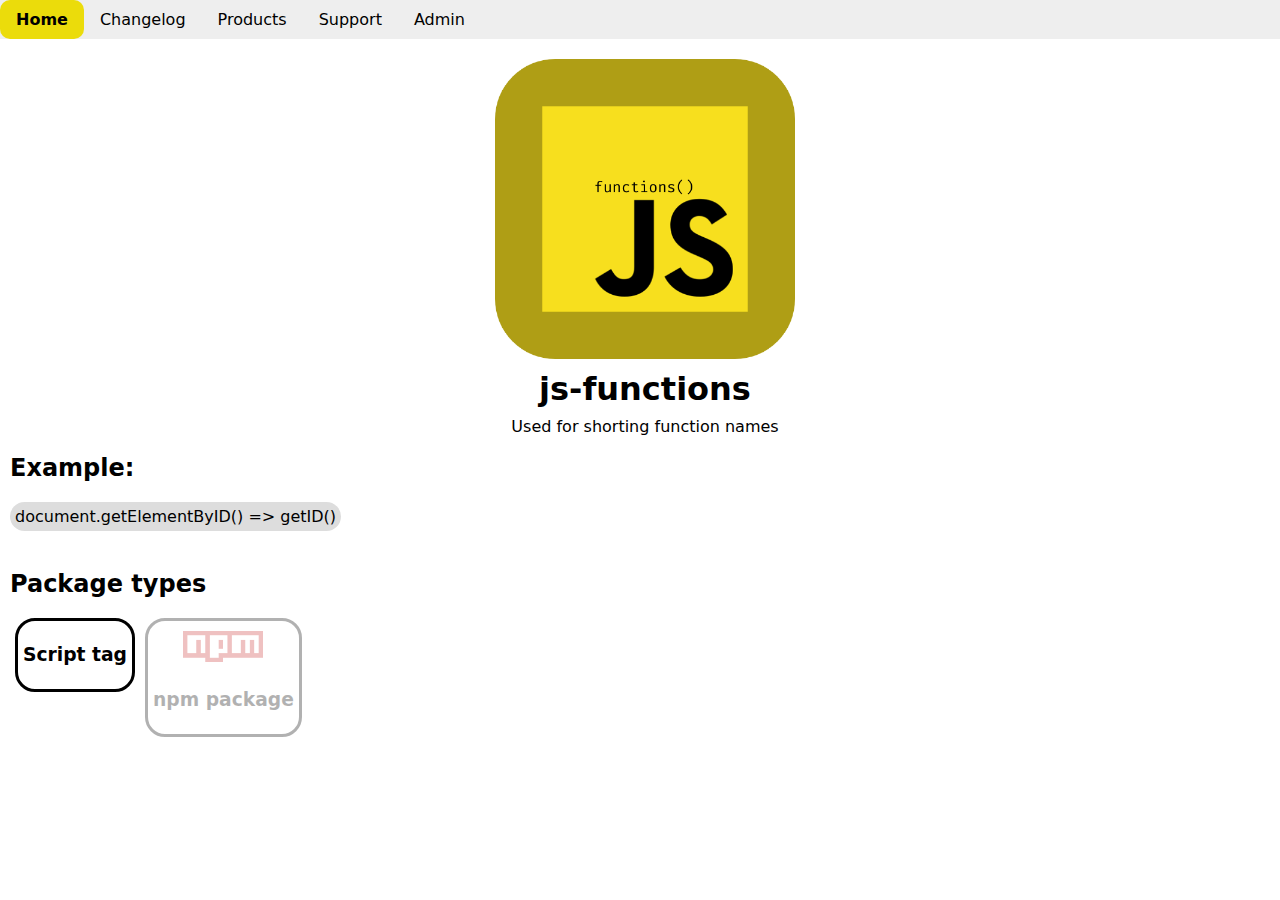
==== src/index.html @ 280a100f "Add and modify files" ====
<!DOCTYPE html>
<html lang="en">
  <head>
    <meta charset="UTF-8" />
    <meta http-equiv="X-UA-Compatible" content="IE=edge" />
    <meta name="viewport" content="width=device-width, initial-scale=1.0" />
    <title>Home | js-functions</title>
    <link rel="stylesheet" href="css/home.css" />
    <link rel="icon" href="img/jsf-logo-icon.ico" type="image/x-icon" />
    <script src="js/app.js" defer></script>
    <script src="package/v1.0/jsf.js"></script>
    <script src="js/fa.js"></script>
  </head>
  <body>
    <nav>
      <ul class="nav-ul">
        <li class="nav-li"><a class="nav-a current">Home</a></li>
        <li class="nav-li"><a class="nav-a">Changelog</a></li>
        <li class="nav-li"><a class="nav-a">Products</a></li>
        <li class="nav-li"><a class="nav-a">Support</a></li>
        <li class="nav-li"><a class="nav-a">Admin</a></li>
      <li class="nav-li"><a class="nav-a right" href="https://github.com/BlueCrafter6/js-func" target="_blank"><i class="fa-brands fa-github"></i></a></li>
      </ul>
    </nav>
    <main>
      <div class="centre line-short">
        <img src="img/jsf-logo-display.png" alt="logo" class="logo" />
        <h1>js-functions</h1>
        <p>Used for shorting function names</p>
      </div>
      <h2>Example:</h2>
      <div class="code">document.getElementByID() => getID()</div>
      <br />
      <h2>Package types</h2>
      <div class="packages">
        <div class="package" id="scripttag" tabindex="1">
          <div class="centre">
            <span class="ico">
              <i class="fa-solid fa-code"></i>
            </span>
            <h3>Script tag</h3>
          </div>
        </div>
        <div class="package disabled" tabindex="2">
          <div class="centre">
            <img src="img/npm.png" />
            <h3>npm package</h3>
          </div>
        </div>
      </div>
      <br />
      <span class="output"><span id="out"></span></span>
    </main>
  </body>
</html>
---- src/css/home.css ----
body {
    margin: 0;
    font-family: system-ui, -apple-system, BlinkMacSystemFont, 'Segoe UI', Roboto, Oxygen, Ubuntu, Cantarell, 'Open Sans', 'Helvetica Neue', sans-serif;
}

.nav-ul {
    display: flex;
    overflow: hidden;
    list-style-type: none;
    padding: 0;
     margin: 0;
    background: #eeeeee;
}

nav {
    overflow-x: hidden;
    position: sticky;
    top: 0;
    margin-bottom: 20px;
}

.nav-a {
    float: left;
    cursor: pointer;
    user-select: none;
    color: #000000;
    text-align: center;
    padding: 10px 16px;
    text-decoration: none;
    transition: ease 200ms;
    border-radius: 10px;
}

.nav-a:hover {
    background: #dddddd;
}

.nav-a.current {
font-weight: 700;

background: #ebdc0b;
}

/************************************************/

.centre {
    text-align: -webkit-center;
}

.right {
    float: right;
    position: absolute;
    right: 5px;
}

.logo {
    width: 300px;
}

.line-short {
    line-height: 15px;
}

main {
    margin-left: 10px;
}

.code {
    background: #dddddd;
    width: fit-content;
    padding: 5px;
    border-radius: 20px;
    font-family: "Fira Code", system-ui;
}

.packages {
    display: flex;
}

.package {
    border: 3px solid #000000;
    width: fit-content;
    padding: 5px;
    border-radius: 20px;
    margin: 0 5px 0 5px;
    height: min-content;
    user-select: none;
    transition: ease 200ms;
    cursor: pointer;
}

.package:active {
    scale: .8;
}

.package.disabled {
    opacity: 0.3;
}

.package img {
    padding: 5px;
    width: 80px;
}

.package .ico {
    font-size: 2em;
}
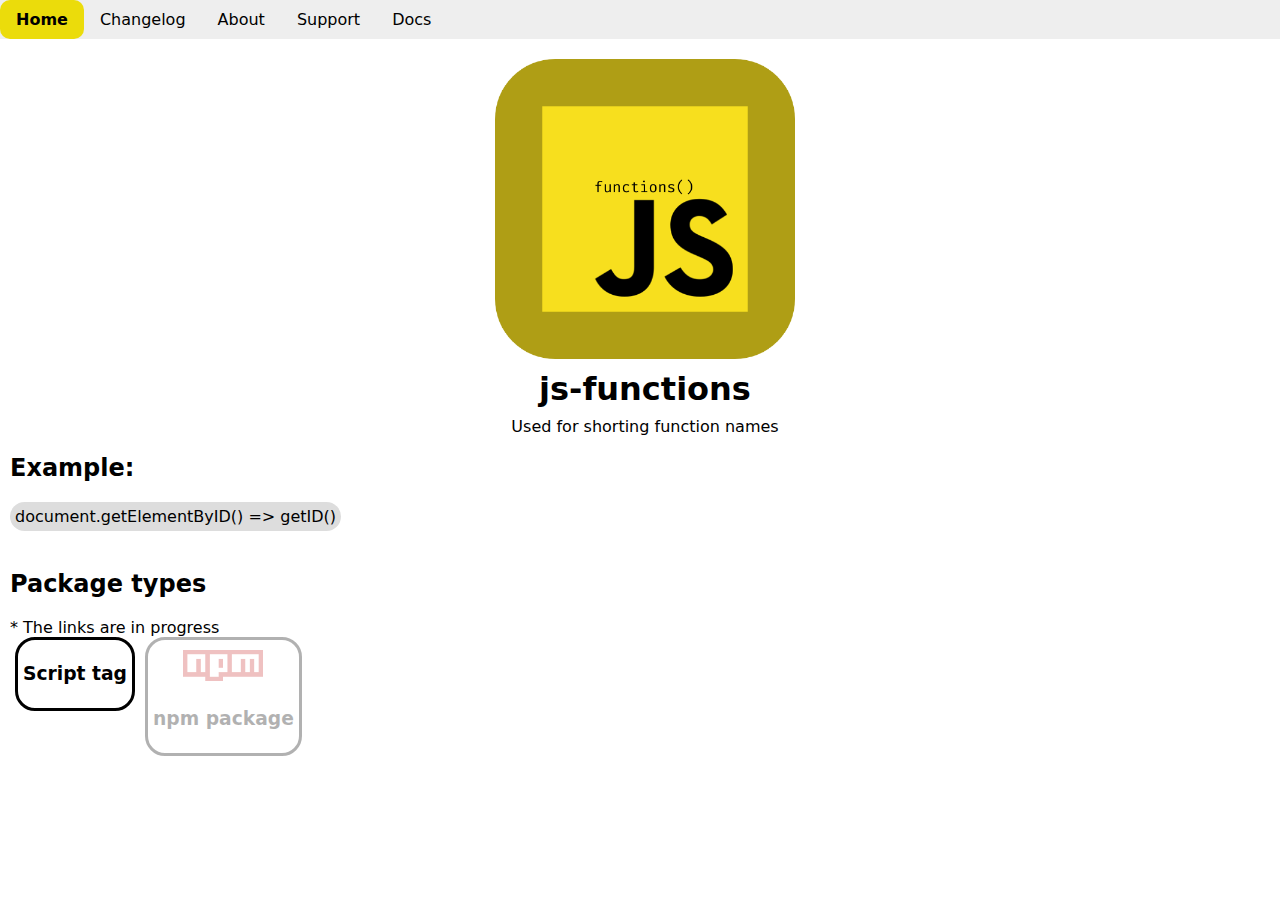
==== commit b015d42a: "First package and website release" ====
--- a/src/index.html
+++ b/src/index.html
@@ -7,23 +7,25 @@
     <title>Home | js-functions</title>
     <link rel="stylesheet" href="css/home.css" />
     <link rel="icon" href="img/jsf-logo-icon.ico" type="image/x-icon" />
-    <script src="js/app.js" defer></script>
+    <script src="js/menu.js" defer></script>
     <script src="package/v1.0/jsf.js"></script>
     <script src="js/fa.js"></script>
+    <script src="js/darkmode.js" defer></script>
   </head>
-  <body>
+  <body class="mode-light">
     <nav>
       <ul class="nav-ul">
         <li class="nav-li"><a class="nav-a current">Home</a></li>
-        <li class="nav-li"><a class="nav-a">Changelog</a></li>
-        <li class="nav-li"><a class="nav-a">Products</a></li>
-        <li class="nav-li"><a class="nav-a">Support</a></li>
-        <li class="nav-li"><a class="nav-a">Admin</a></li>
-      <li class="nav-li"><a class="nav-a right" href="https://github.com/BlueCrafter6/js-func" target="_blank"><i class="fa-brands fa-github"></i></a></li>
-      </ul>
+        <li class="nav-li"><a class="nav-a" href="changelog.html">Changelog</a></li>
+        <li class="nav-li"><a class="nav-a" href="about.html">About</a></li>
+        <li class="nav-li"><a class="nav-a" href="support.html">Support</a></li>
+        <li class="nav-li"><a class="nav-a" href="docs.html">Docs</a></li>
+        <li class="nav-li"><a class="nav-a" id="toggle"><i class="fa-solid fa-moon"></i></a></li>
+        <li class="nav-li right"><a class="nav-a" href="https://github.com/BlueCrafter6/js-func" target="_blank"><i class="fa-brands fa-github"></i></a></li>
+    </ul>
     </nav>
     <main>
-      <div class="centre line-short">
+      <div class="centre line-short fade-in">
         <img src="img/jsf-logo-display.png" alt="logo" class="logo" />
         <h1>js-functions</h1>
         <p>Used for shorting function names</p>
@@ -32,6 +34,7 @@
       <div class="code">document.getElementByID() => getID()</div>
       <br />
       <h2>Package types</h2>
+      <div class="message">* The links are in progress</div>
       <div class="packages">
         <div class="package" id="scripttag" tabindex="1">
           <div class="centre">
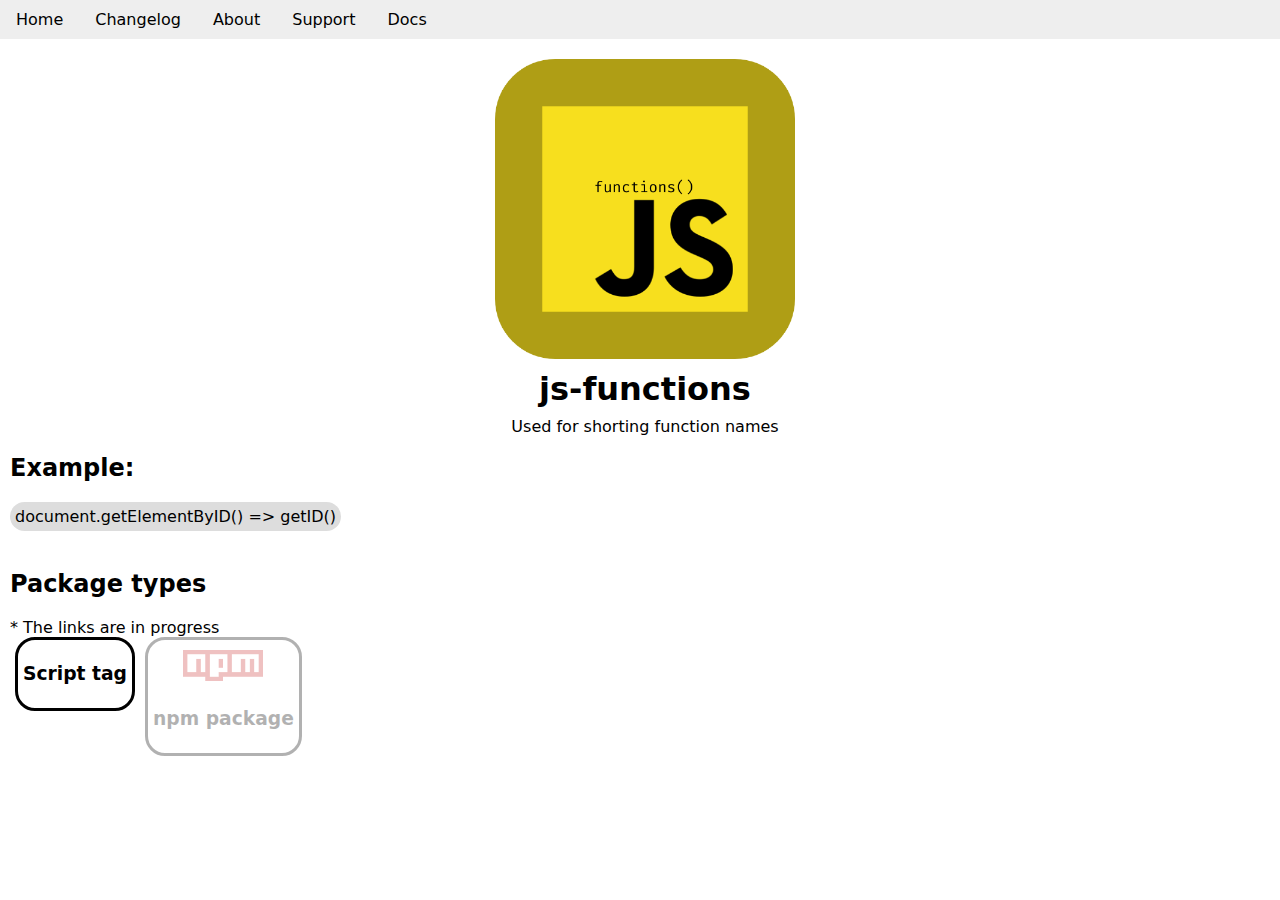
==== commit 94d15692: "Major changes" ====
--- a/src/index.html
+++ b/src/index.html
@@ -8,14 +8,14 @@
     <link rel="stylesheet" href="css/home.css" />
     <link rel="icon" href="img/jsf-logo-icon.ico" type="image/x-icon" />
     <script src="js/menu.js" defer></script>
-    <script src="package/v1.0/jsf.js"></script>
+    <script src="package/BETA/v0.5/jsf.js"></script>
     <script src="js/fa.js"></script>
     <script src="js/darkmode.js" defer></script>
   </head>
   <body class="mode-light">
     <nav>
       <ul class="nav-ul">
-        <li class="nav-li"><a class="nav-a current">Home</a></li>
+        <li class="nav-li"><a class="nav-a">Home</a></li>
         <li class="nav-li"><a class="nav-a" href="changelog.html">Changelog</a></li>
         <li class="nav-li"><a class="nav-a" href="about.html">About</a></li>
         <li class="nav-li"><a class="nav-a" href="support.html">Support</a></li>
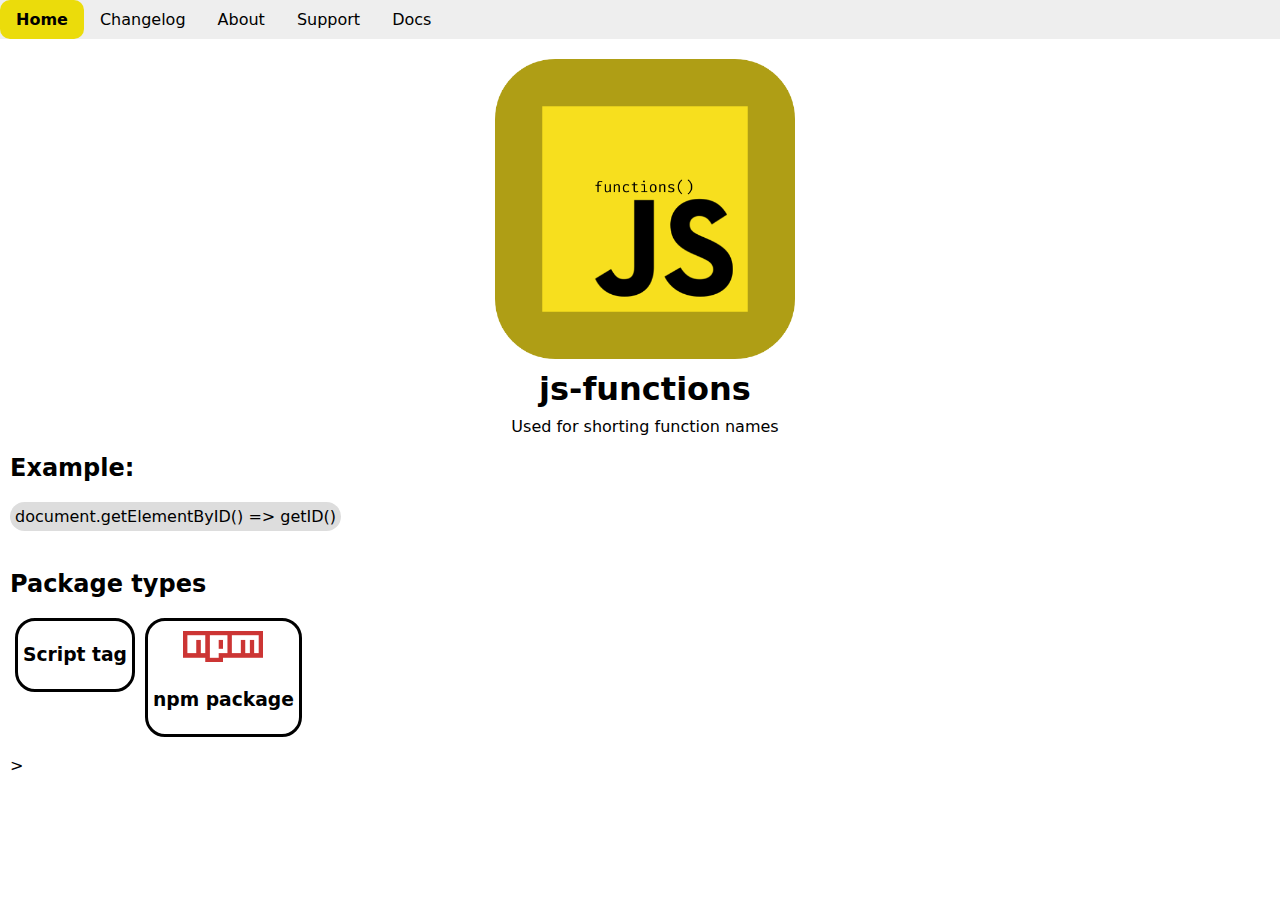
==== commit 73c8ad7a: "Update menu" ====
--- a/src/index.html
+++ b/src/index.html
@@ -15,7 +15,7 @@
   <body class="mode-light">
     <nav>
       <ul class="nav-ul">
-        <li class="nav-li"><a class="nav-a">Home</a></li>
+        <li class="nav-li"><a class="nav-a current">Home</a></li>
         <li class="nav-li"><a class="nav-a" href="changelog.html">Changelog</a></li>
         <li class="nav-li"><a class="nav-a" href="about.html">About</a></li>
         <li class="nav-li"><a class="nav-a" href="support.html">Support</a></li>
@@ -34,7 +34,6 @@
       <div class="code">document.getElementByID() => getID()</div>
       <br />
       <h2>Package types</h2>
-      <div class="message">* The links are in progress</div>
       <div class="packages">
         <div class="package" id="scripttag" tabindex="1">
           <div class="centre">
@@ -44,7 +43,7 @@
             <h3>Script tag</h3>
           </div>
         </div>
-        <div class="package disabled" tabindex="2">
+        <div class="package" id="npm" tabindex="2">
           <div class="centre">
             <img src="img/npm.png" />
             <h3>npm package</h3>
@@ -52,7 +51,7 @@
         </div>
       </div>
       <br />
-      <span class="output"><span id="out"></span></span>
+      <span class="output">> <span id="out"></span></span>
     </main>
   </body>
 </html>
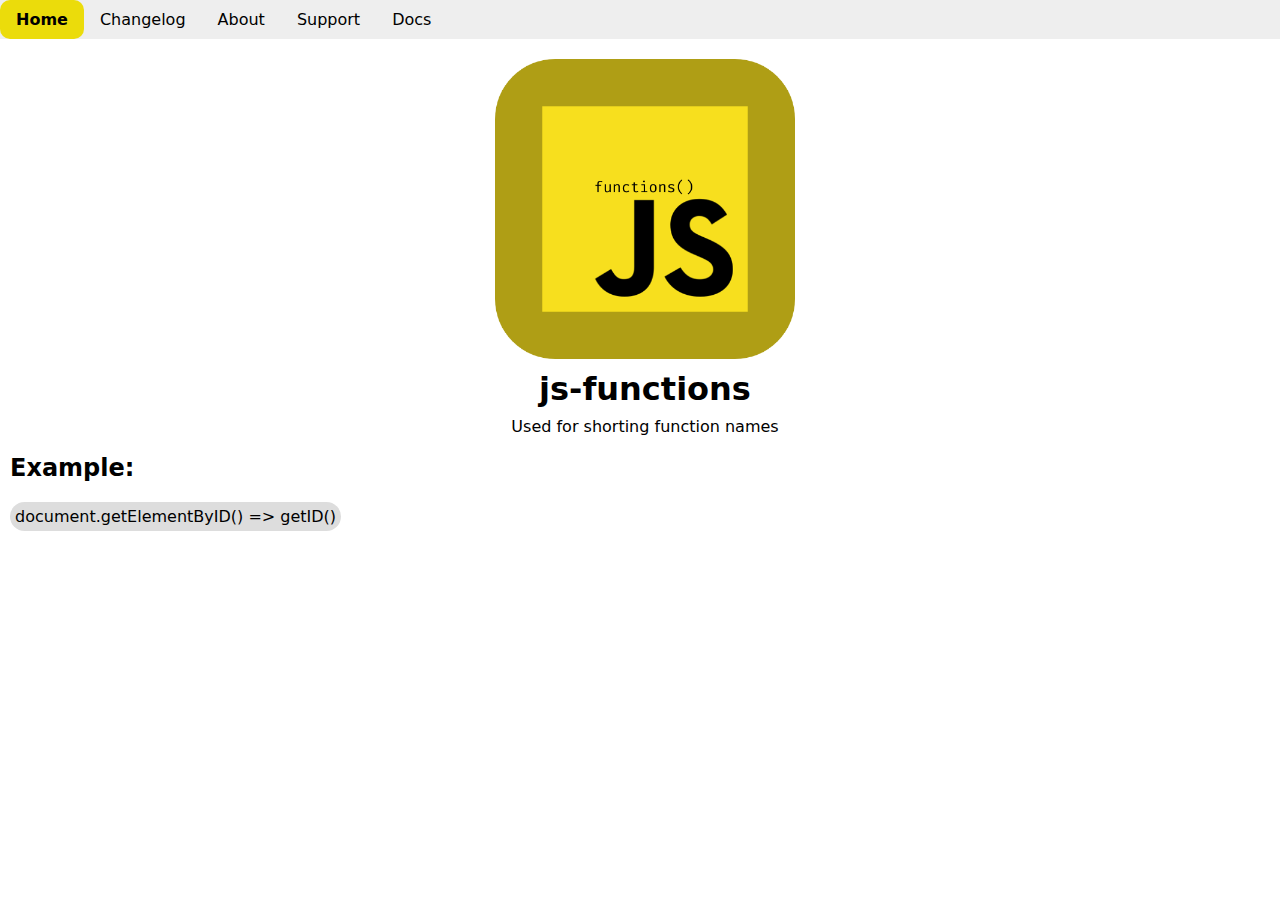
==== commit 0357d83f: "Backup" ====
--- a/src/index.html
+++ b/src/index.html
@@ -8,7 +8,7 @@
     <link rel="stylesheet" href="css/home.css" />
     <link rel="icon" href="img/jsf-logo-icon.ico" type="image/x-icon" />
     <script src="js/menu.js" defer></script>
-    <script src="package/BETA/v0.5/jsf.js"></script>
+    <script src="package/v0.5BETA/jsf.js"></script>
     <script src="js/fa.js"></script>
     <script src="js/darkmode.js" defer></script>
   </head>
@@ -33,25 +33,6 @@
       <h2>Example:</h2>
       <div class="code">document.getElementByID() => getID()</div>
       <br />
-      <h2>Package types</h2>
-      <div class="packages">
-        <div class="package" id="scripttag" tabindex="1">
-          <div class="centre">
-            <span class="ico">
-              <i class="fa-solid fa-code"></i>
-            </span>
-            <h3>Script tag</h3>
-          </div>
-        </div>
-        <div class="package" id="npm" tabindex="2">
-          <div class="centre">
-            <img src="img/npm.png" />
-            <h3>npm package</h3>
-          </div>
-        </div>
-      </div>
-      <br />
-      <span class="output">> <span id="out"></span></span>
     </main>
   </body>
 </html>
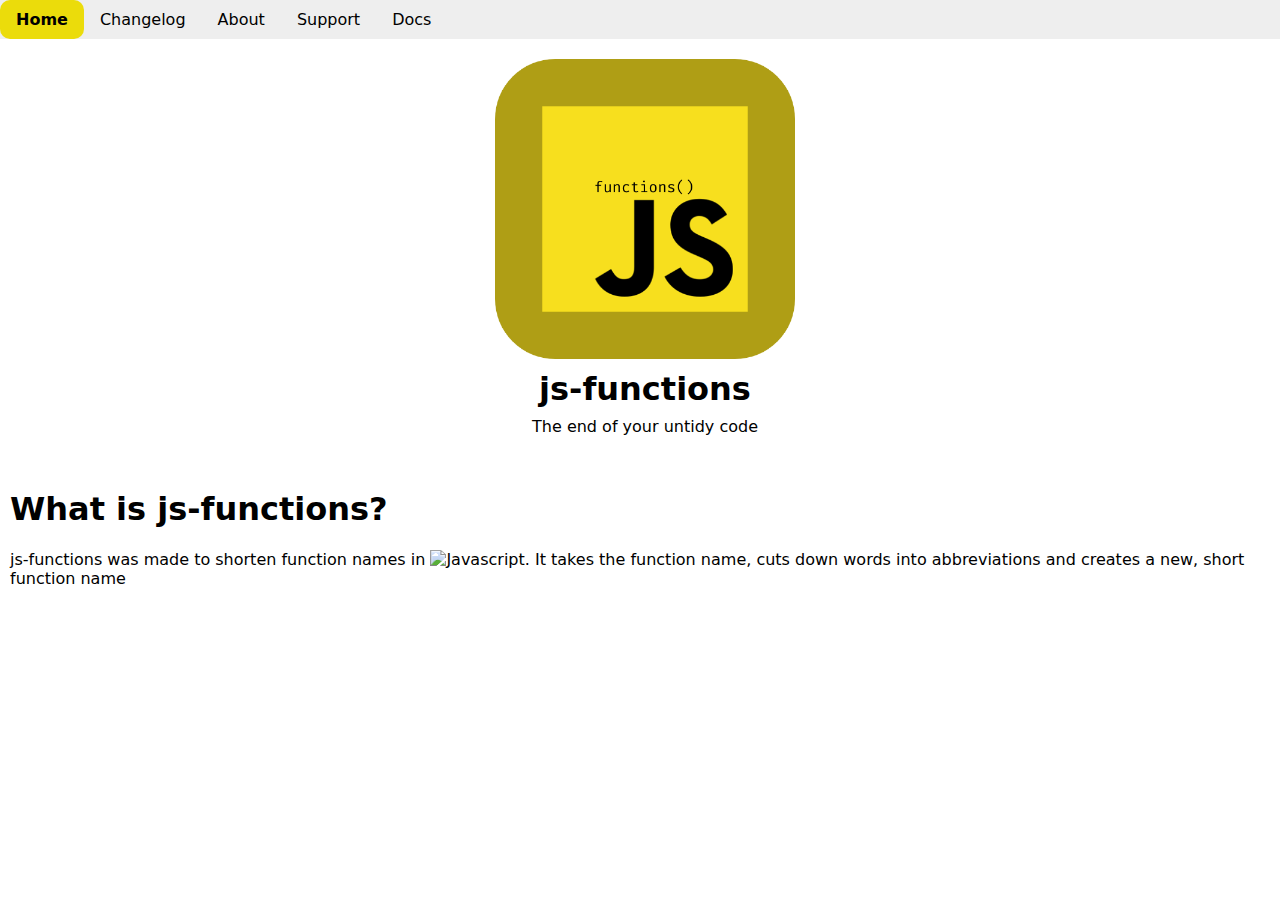
==== commit dcfca25e: "Update files" ====
--- a/src/index.html
+++ b/src/index.html
@@ -16,10 +16,10 @@
     <nav>
       <ul class="nav-ul">
         <li class="nav-li"><a class="nav-a current">Home</a></li>
-        <li class="nav-li"><a class="nav-a" href="changelog.html">Changelog</a></li>
-        <li class="nav-li"><a class="nav-a" href="about.html">About</a></li>
-        <li class="nav-li"><a class="nav-a" href="support.html">Support</a></li>
-        <li class="nav-li"><a class="nav-a" href="docs.html">Docs</a></li>
+        <li class="nav-li"><a class="nav-a" href="changelog">Changelog</a></li>
+        <li class="nav-li"><a class="nav-a" href="about">About</a></li>
+        <li class="nav-li"><a class="nav-a" href="support">Support</a></li>
+        <li class="nav-li"><a class="nav-a" href="docs">Docs</a></li>
         <li class="nav-li"><a class="nav-a" id="toggle"><i class="fa-solid fa-moon"></i></a></li>
         <li class="nav-li right"><a class="nav-a" href="https://github.com/BlueCrafter6/js-func" target="_blank"><i class="fa-brands fa-github"></i></a></li>
     </ul>
@@ -28,11 +28,13 @@
       <div class="centre line-short fade-in">
         <img src="img/jsf-logo-display.png" alt="logo" class="logo" />
         <h1>js-functions</h1>
-        <p>Used for shorting function names</p>
+        <p>The end of your untidy code</p>
       </div>
-      <h2>Example:</h2>
-      <div class="code">document.getElementByID() => getID()</div>
       <br />
+      <h1>What is js-functions?</h1>
+      <p>js-functions was made to shorten function names in <img title="Javascript" src="https://www.computerhope.com/jargon/j/javascript.png" width="15px">. It takes the function name, cuts down words into abbreviations and creates a new, short function name</p>
+    <br>
+    
     </main>
   </body>
 </html>
--- a/src/css/home.css
+++ b/src/css/home.css
@@ -1,15 +1,24 @@
 body {
     margin: 0;
     font-family: system-ui, -apple-system, BlinkMacSystemFont, 'Segoe UI', Roboto, Oxygen, Ubuntu, Cantarell, 'Open Sans', 'Helvetica Neue', sans-serif;
+
+}
+
+.mode-dark {
+    background: #1b1b1b;
+    color: #ffffff;
 }
 
 .nav-ul {
-    display: flex;
     overflow: hidden;
     list-style-type: none;
     padding: 0;
      margin: 0;
     background: #eeeeee;
+}
+
+.mode-dark .nav-ul {
+    background: #2e2e2e;
 }
 
 nav {
@@ -27,18 +36,29 @@
     text-align: center;
     padding: 10px 16px;
     text-decoration: none;
-    transition: ease 200ms;
     border-radius: 10px;
+}
+
+.mode-dark .nav-a {
+    color: #ffffff;
 }
 
 .nav-a:hover {
     background: #dddddd;
 }
 
+.mode-dark .nav-a:hover {
+    background: #3d3d3d;
+}
+
 .nav-a.current {
 font-weight: 700;
+background: #ebdc0b;
+}
 
-background: #ebdc0b;
+.mode-dark .nav-a.current {
+    color:#000000;
+    background: #d1c412;
 }
 
 /************************************************/
@@ -49,12 +69,29 @@
 
 .right {
     float: right;
-    position: absolute;
-    right: 5px;
 }
 
 .logo {
     width: 300px;
+}
+
+.fade-in {
+    animation: fade-in 1s;
+}
+
+@keyframes fade-in {
+    from {
+        opacity: .3;
+    }
+    to {
+        opacity: 1;
+    }
+}
+
+@keyframes fade-out {
+    to {
+        opacity: 0;
+    }
 }
 
 .line-short {
@@ -73,35 +110,10 @@
     font-family: "Fira Code", system-ui;
 }
 
-.packages {
-    display: flex;
+.mode-dark .code {
+    background: #2e2e2e;
 }
 
-.package {
-    border: 3px solid #000000;
-    width: fit-content;
-    padding: 5px;
-    border-radius: 20px;
-    margin: 0 5px 0 5px;
-    height: min-content;
-    user-select: none;
-    transition: ease 200ms;
-    cursor: pointer;
-}
-
-.package:active {
-    scale: .8;
-}
-
-.package.disabled {
-    opacity: 0.3;
-}
-
-.package img {
-    padding: 5px;
-    width: 80px;
-}
-
-.package .ico {
-    font-size: 2em;
+.mode-dark .package {
+    border: #ffffff 3px solid;
 }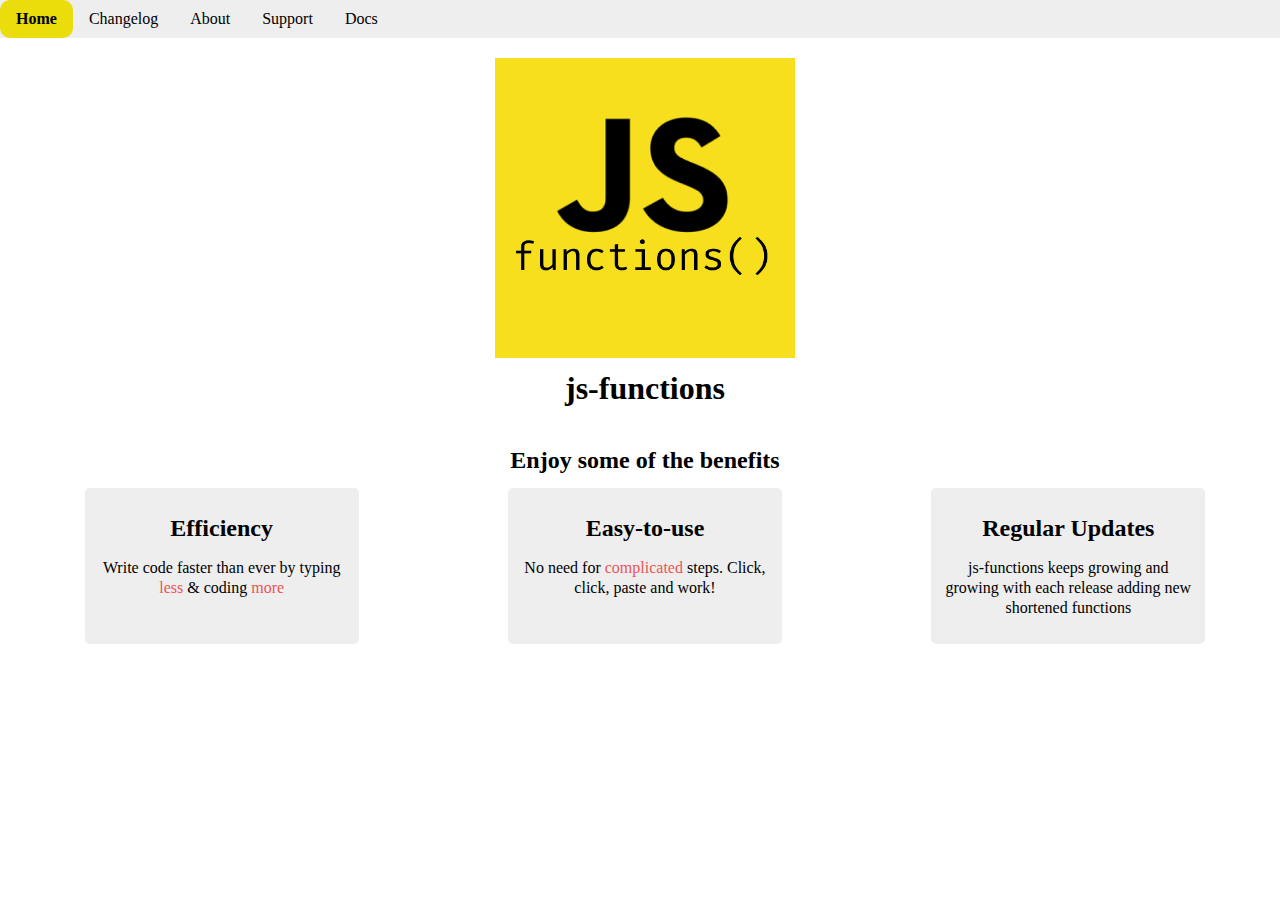
==== commit 01e998bf: "New UI implement" ====
--- a/src/index.html
+++ b/src/index.html
@@ -6,7 +6,7 @@
     <meta name="viewport" content="width=device-width, initial-scale=1.0" />
     <title>Home | js-functions</title>
     <link rel="stylesheet" href="css/home.css" />
-    <link rel="icon" href="img/jsf-logo-icon.ico" type="image/x-icon" />
+    <link rel="icon" href="img/jsf-logo.png" type="image/x-icon" />
     <script src="js/menu.js" defer></script>
     <script src="package/v0.5BETA/jsf.js"></script>
     <script src="js/fa.js"></script>
@@ -26,15 +26,28 @@
     </nav>
     <main>
       <div class="centre line-short fade-in">
-        <img src="img/jsf-logo-display.png" alt="logo" class="logo" />
+        <img src="img/jsf-logo.png" alt="logo" class="logo" />
         <h1>js-functions</h1>
-        <p>The end of your untidy code</p>
+        <br>
+        <h2>Enjoy some of the benefits</2>
       </div>
-      <br />
-      <h1>What is js-functions?</h1>
-      <p>js-functions was made to shorten function names in <img title="Javascript" src="https://www.computerhope.com/jargon/j/javascript.png" width="15px">. It takes the function name, cuts down words into abbreviations and creates a new, short function name</p>
-    <br>
-    
+      <div class="card-container">
+        <div class="card">
+          <span class="icon"><i class="fa-regular fa-bolt"></i></span>
+        <h2>Efficiency</h2>
+        <p>Write code faster than ever by typing <span class="color">less</span> & coding <span class="color">more</span></p>
+        </div>
+        <div class="card">
+          <span class="icon"><i class="fa-regular fa-check"></i></span>
+        <h2>Easy-to-use</h2>
+        <p>No need for <span class="color">complicated</span> steps. Click, click, paste and work!</p>
+        </div>
+        <div class="card">
+          <span class="icon"><i class="fa-regular fa-laptop-code"></i></span>
+        <h2>Regular Updates</h2>
+        <p>js-functions keeps growing and growing with each release adding new shortened functions</p>
+        </div>
+      </div> 
     </main>
   </body>
 </html>
--- a/src/css/home.css
+++ b/src/css/home.css
@@ -1,6 +1,6 @@
 body {
     margin: 0;
-    font-family: system-ui, -apple-system, BlinkMacSystemFont, 'Segoe UI', Roboto, Oxygen, Ubuntu, Cantarell, 'Open Sans', 'Helvetica Neue', sans-serif;
+    font-family: "Open Sans";
 
 }
 
@@ -114,6 +114,30 @@
     background: #2e2e2e;
 }
 
-.mode-dark .package {
-    border: #ffffff 3px solid;
+.card-container {
+    display: flex;
+    flex-direction: row;
+    justify-content: space-around;
+}
+
+.card {
+    width: 20%;
+    line-height: 20px;
+    text-align: center;
+    background: #eeeeee;
+    padding: 10px;
+    border-radius: 5px;
+}
+
+.card .icon {
+    font-size: 36px;
+    color: #ee5353;
+}
+
+.color {
+    color: #ee5353;
+}
+
+.mode-dark .card {
+    background: #2e2e2e;
 }